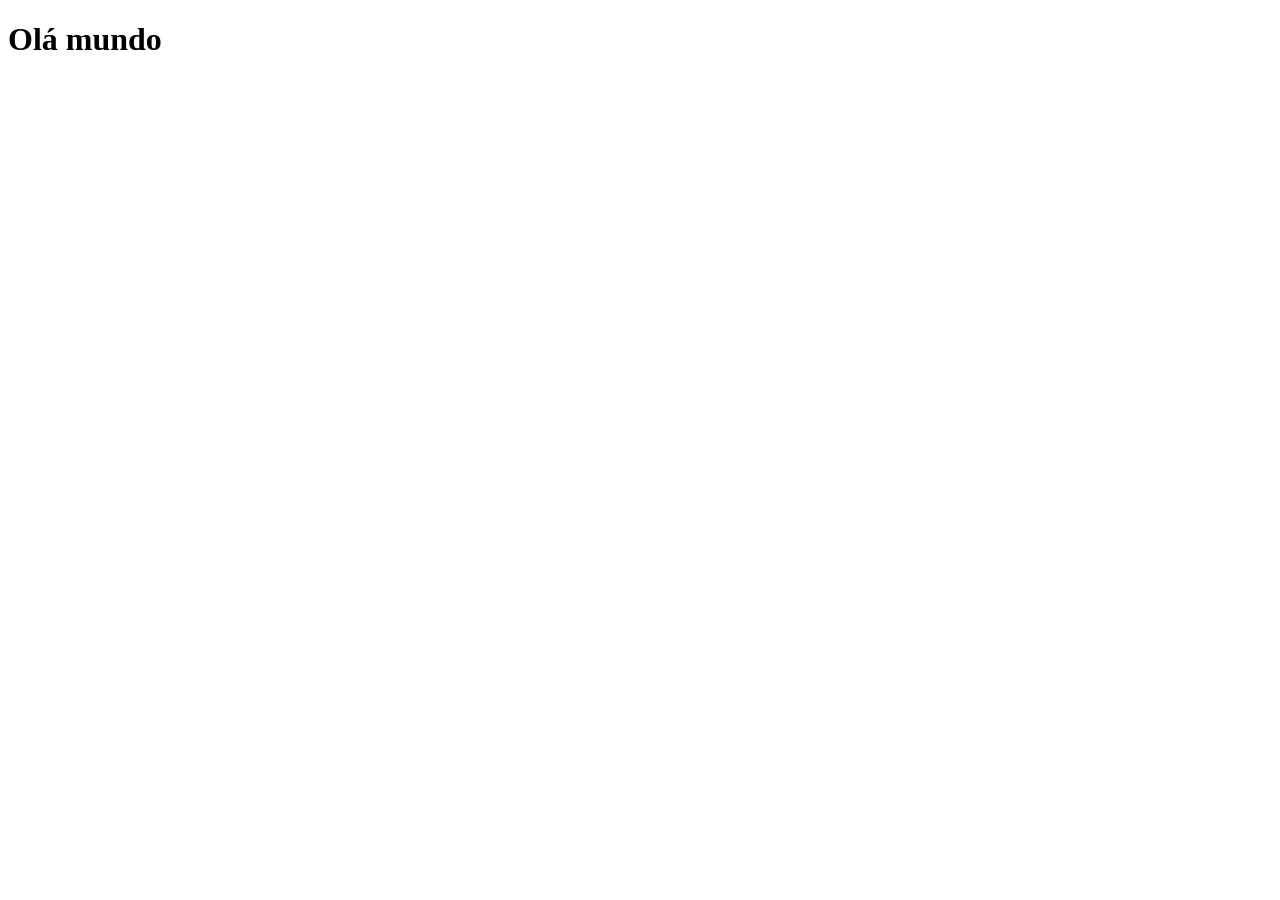
==== Projeto Redes Sociais/index.html @ a3a31ee6 "Criei a pagina principal" ====
<!DOCTYPE html>
<html lang="en">
<head>
    <meta charset="UTF-8">
    <meta name="viewport" content="width=device-width, initial-scale=1.0">
    <link rel="shortcut icon" href="favicon.ico" type="image/x-icon">
    <title>Projetos Redes Sociais</title>
</head>
<body>
    <h1>Olá mundo</h1>
</body>
</html>
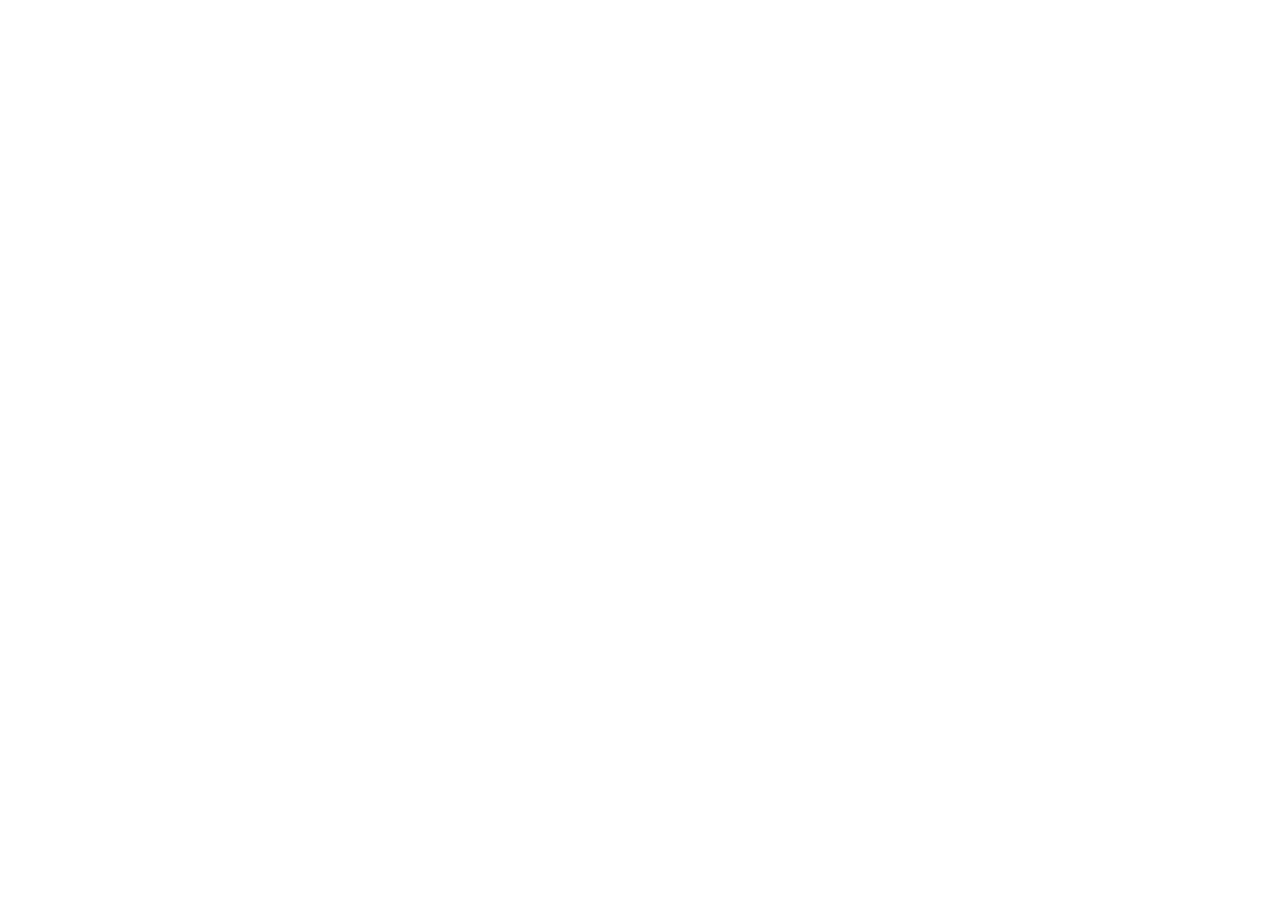
==== commit 54c87882: "Criei a Pagina Principal" ====
--- a/Projeto Redes Sociais/index.html
+++ b/Projeto Redes Sociais/index.html
@@ -7,6 +7,5 @@
     <title>Projetos Redes Sociais</title>
 </head>
 <body>
-    <h1>Olá mundo</h1>
 </body>
 </html>
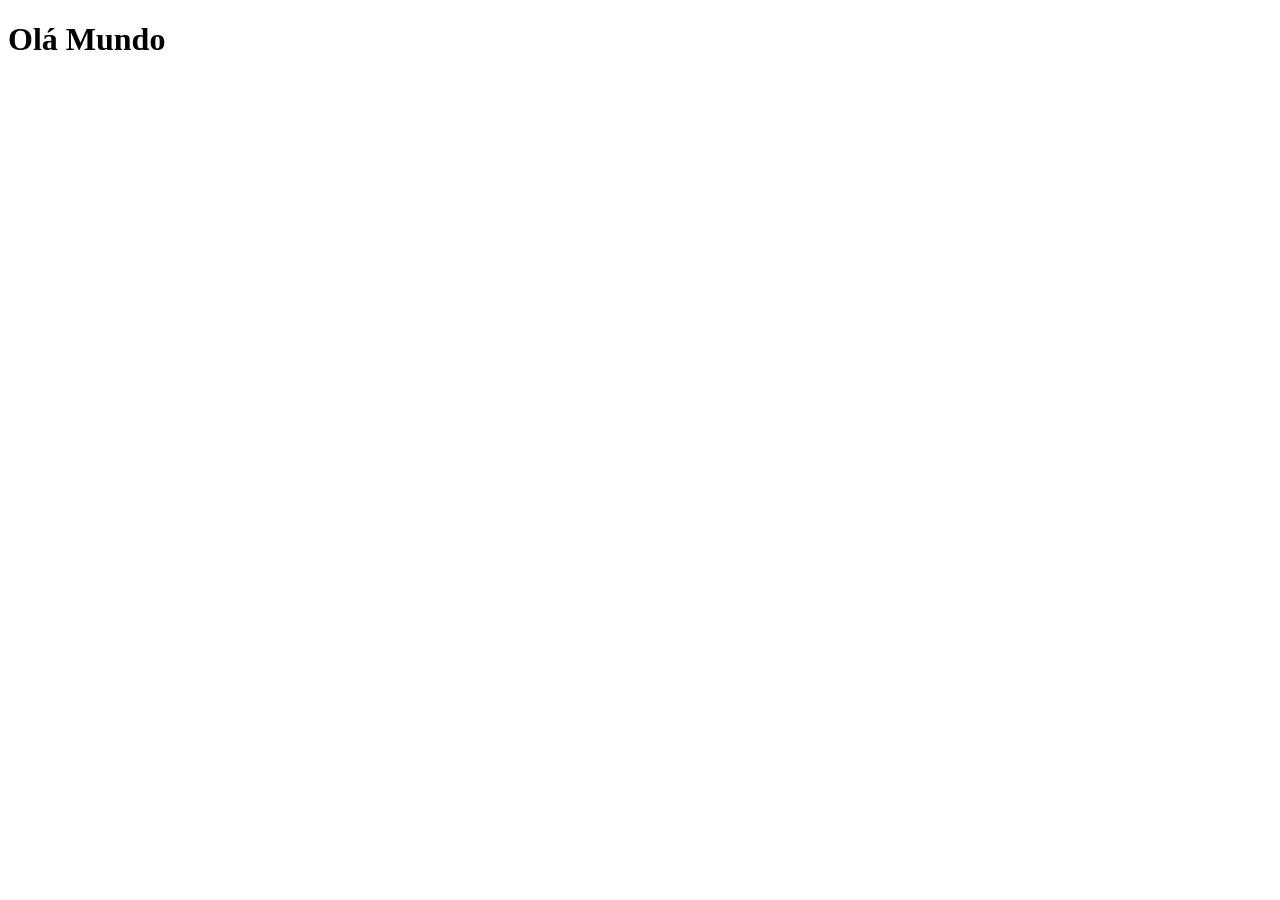
==== commit f216426d: "Criei a pagina principal" ====
--- a/Projeto Redes Sociais/index.html
+++ b/Projeto Redes Sociais/index.html
@@ -7,5 +7,6 @@
     <title>Projetos Redes Sociais</title>
 </head>
 <body>
+    <h1>Olá Mundo</h1>
 </body>
 </html>
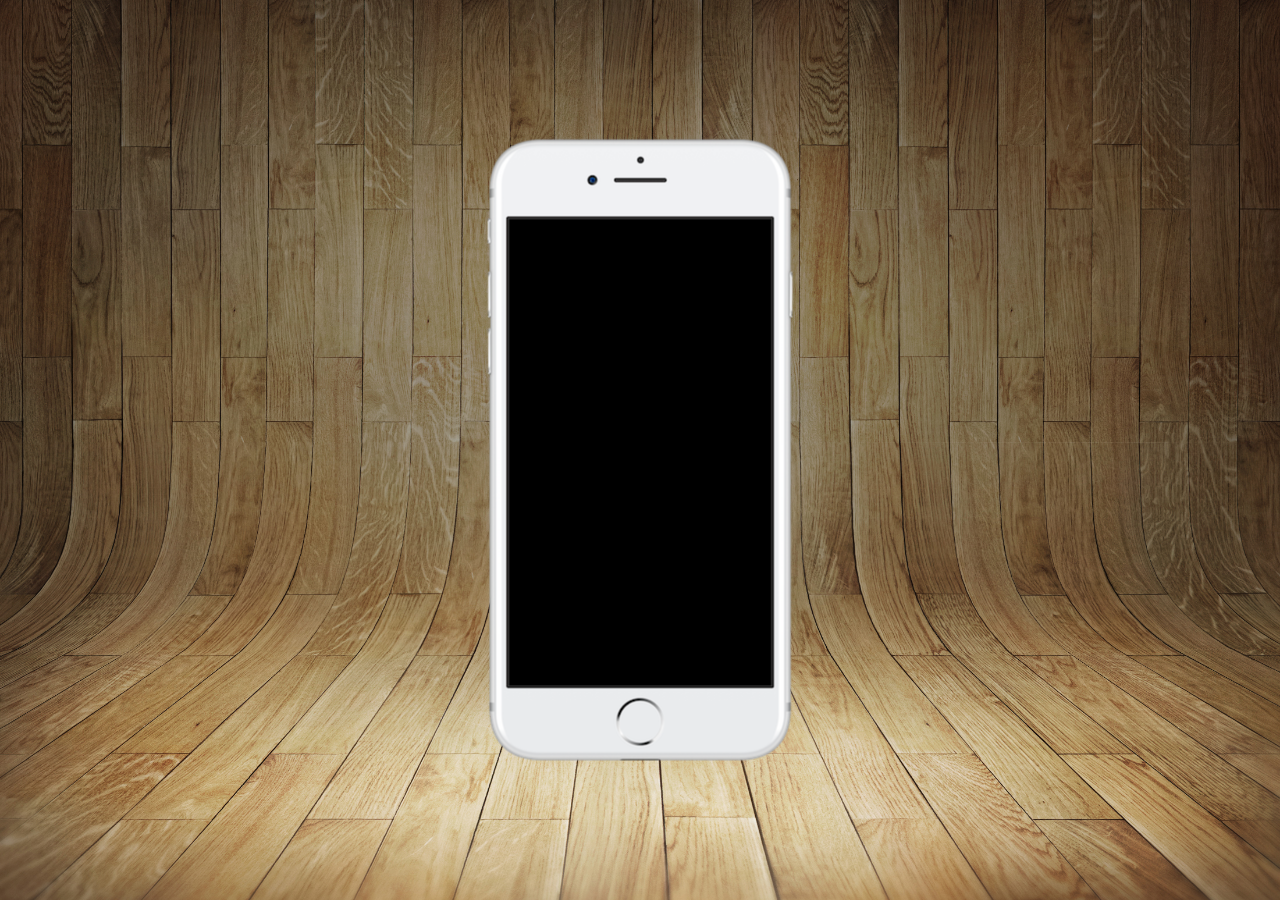
==== commit f0b6c402: "Celular Inserido" ====
--- a/Projeto Redes Sociais/index.html
+++ b/Projeto Redes Sociais/index.html
@@ -1,12 +1,16 @@
-<!DOCTYPE html>
+<!doctype html>
 <html lang="en">
-<head>
-    <meta charset="UTF-8">
-    <meta name="viewport" content="width=device-width, initial-scale=1.0">
-    <link rel="shortcut icon" href="favicon.ico" type="image/x-icon">
+  <head>
+    <meta charset="UTF-8" />
+    <meta name="viewport" content="width=device-width, initial-scale=1.0" />
+    <link rel="shortcut icon" href="favicon.ico" type="image/x-icon" />
+    <link rel="stylesheet" href="estilos/style.css">
     <title>Projetos Redes Sociais</title>
-</head>
-<body>
-    <h1>Olá Mundo</h1>
-</body>
-</html>+  </head>
+  <body>
+    <main>
+      <section id="Telefone"></section>
+      <section id="Redes Sociais"></section>
+    </main>
+  </body>
+</html>
--- a/Projeto Redes Sociais/estilos/style.css
+++ b/Projeto Redes Sociais/estilos/style.css
@@ -0,0 +1,35 @@
+@charset "UTF - 8";
+
+*{
+    margin: 0;
+    padding: 0;
+    font-family: Arial, Helvetica, sans-serif;
+}
+
+html, body {
+    height: 100vh;
+    width: 100vw;
+    background-color: black;
+}
+
+body{
+    background: url("../img/imagens/fundo-madeira.jpg") no-repeat top center;
+    background-size: cover;
+    background-attachment: fixed;
+}
+
+main {
+    position: relative;
+    height: 100vh;
+}
+
+section#Telefone{
+    position: absolute;
+    top: 50%;
+    left: 50%;
+    transform: translate(-50%, -50%);
+    width: 311px;
+    height: 627px;
+    background:  url("../img/imagens/frame-iphone.png") no-repeat;
+
+}
